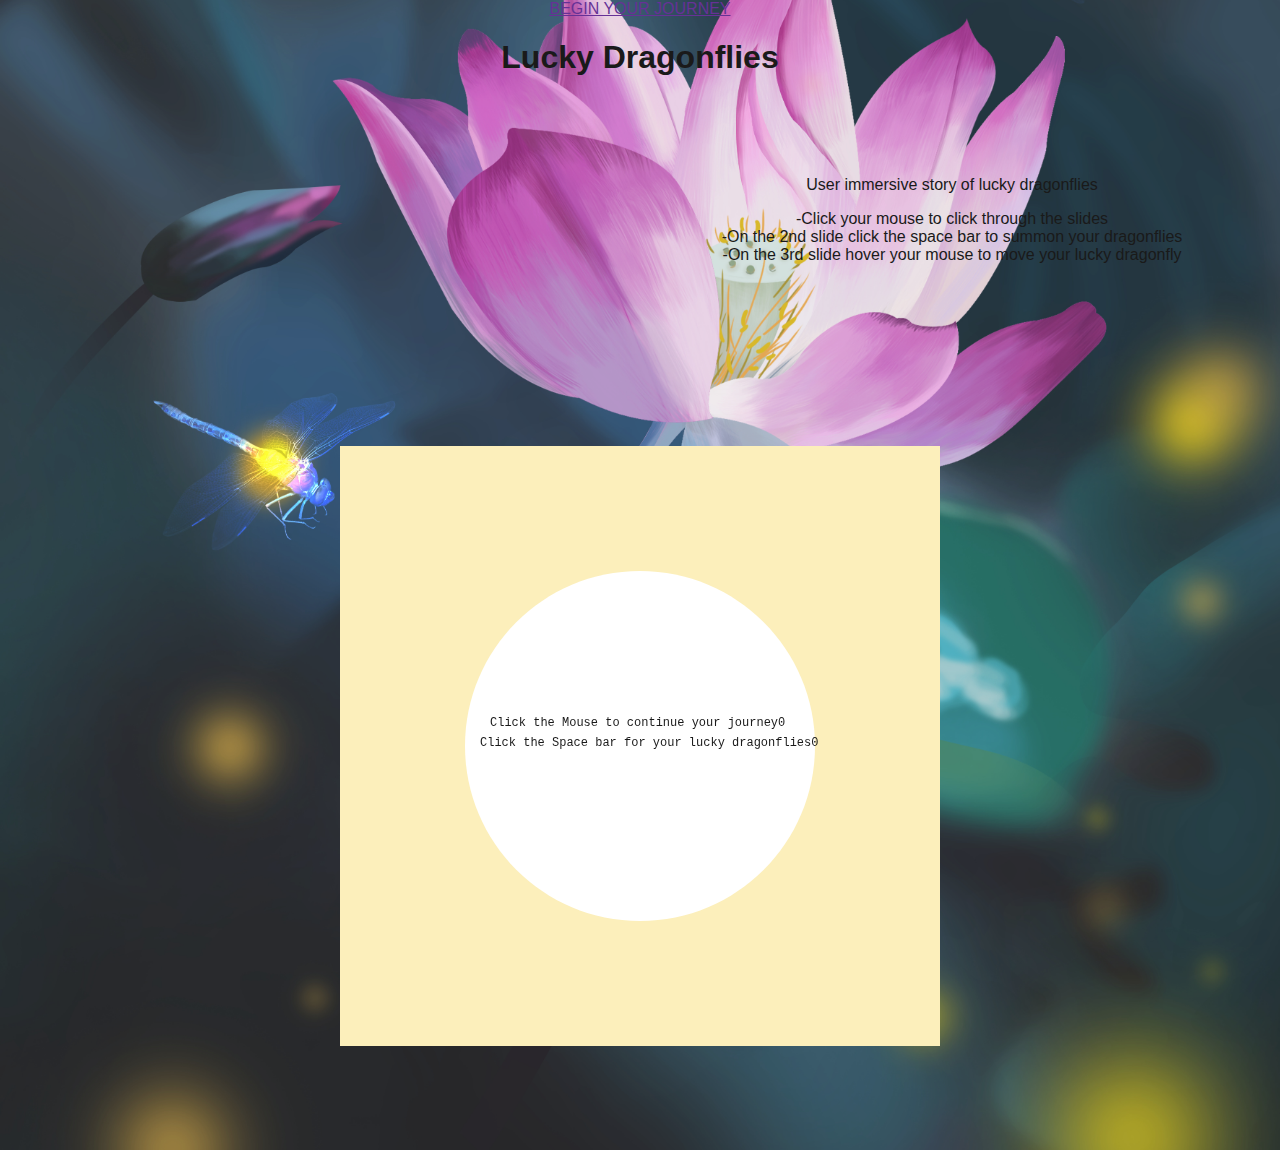
==== Project B/code.html @ 9c6dfb42 "new" ====
<!DOCTYPE html>
<html lang="en">

<head>
    <meta charset="utf-8" />
    <meta name="viewport" content="width=device-width, initial-scale=1.0">

    <title>CCLab Project</title>

    <link rel="stylesheet" type="text/css" href="info.css">

    <script src="libraries/p5.min.js"></script>
    <!-- Uncomment the line below if you use audio. -->
    <!-- <script src="libraries/p5.sound.min.js"></script> -->
</head>
<div class="content">
    <a href="" class="btn">BEGIN YOUR JOURNEY</a>
    <h1>Lucky Dragonflies</h1>

</div>

<div class="flex-container">
    <div class="box">
        <p>User immersive story of lucky dragonflies</p>
        <p2>-Click your mouse to click through the slides<br>-On the 2nd slide click the space bar to summon your
            dragonflies<br>-On the 3rd slide hover your mouse to move your lucky dragonfly</p2>
    </div>
</div>

<div id="canvasContainer"></div>

<script src="sketch.js"></script>


</html>
---- Project B/info.css ----
html,
.container {
    height: 100vh;
    width: 100%;
    background-image: url(dragonfly.png);
    background-position: center;
    background-size: cover;
    padding-left: 5%;
    padding-right: 5%;
    box-sizing: border-box;
    position: relative;
    opacity: 90%;

}

body {
    margin: 0;
    padding: 0;
    text-align: center;
    font-family: 'Segoe UI', Tahoma, Geneva, Verdana, sans-serif;
    background-color: none;
}

canvas {
    display: flexbox;
    margin-bottom: 100px;
}

.container1 {
    width: 400px;
    height: 400px;
    margin-left: 500px;
    margin-top: 100px;
    margin-bottom: 300px;
}

.flex-container {
    width: 50%;
    height: 150px;
    margin-left: 600px;
    margin-right: 600px;
    margin-bottom: 120px;
    margin-top: 100px;
    flex-direction: row;
    border-radius: 20px;
    background-color: none;
}

.div-header {
    height: 200px;
    text-align: center;
    display: flex;
    justify-content: center;
    align-items: center;
}
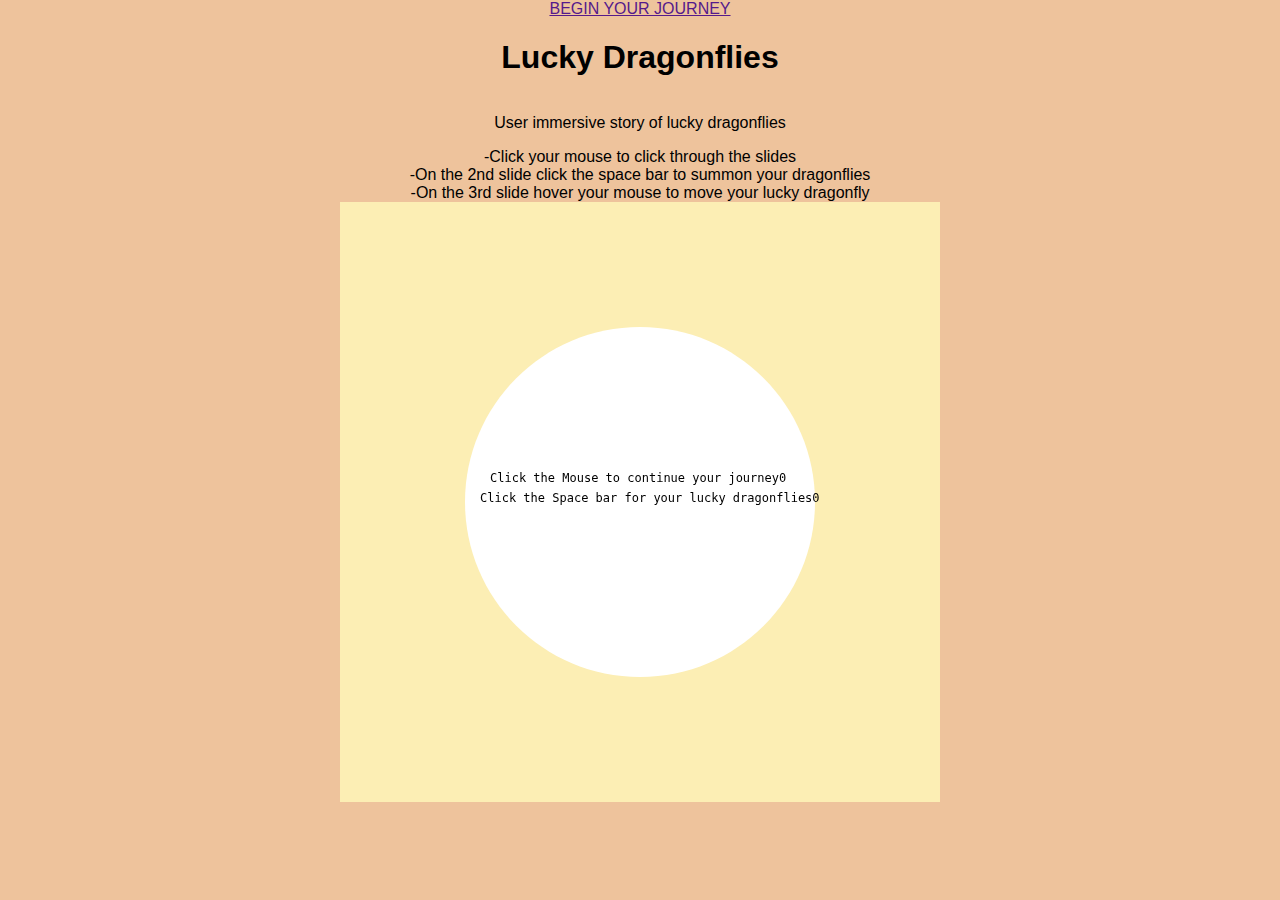
==== commit 757c9c56: "hu" ====
--- a/Project B/code.html
+++ b/Project B/code.html
@@ -7,7 +7,7 @@
 
     <title>CCLab Project</title>
 
-    <link rel="stylesheet" type="text/css" href="info.css">
+    <link rel="stylesheet" type="text/css" href="code.css">
 
     <script src="libraries/p5.min.js"></script>
     <!-- Uncomment the line below if you use audio. -->
--- a/Project B/code.css
+++ b/Project B/code.css
@@ -0,0 +1,24 @@
+html,
+body {
+    margin: 0;
+    padding: 0;
+    text-align: center;
+    font-family: 'Segoe UI', Tahoma, Geneva, Verdana, sans-serif;
+    background-color: rgb(238, 195, 156);
+}
+
+.container {
+    height: 100vh;
+    width: 100%;
+    background-image: url(dragonfly.png);
+    background-position: center;
+    background-size: cover;
+    padding-left: 5%;
+    padding-right: 5%;
+    box-sizing: border-box;
+    position: relative;
+}
+
+.box {
+    align-content: center;
+}